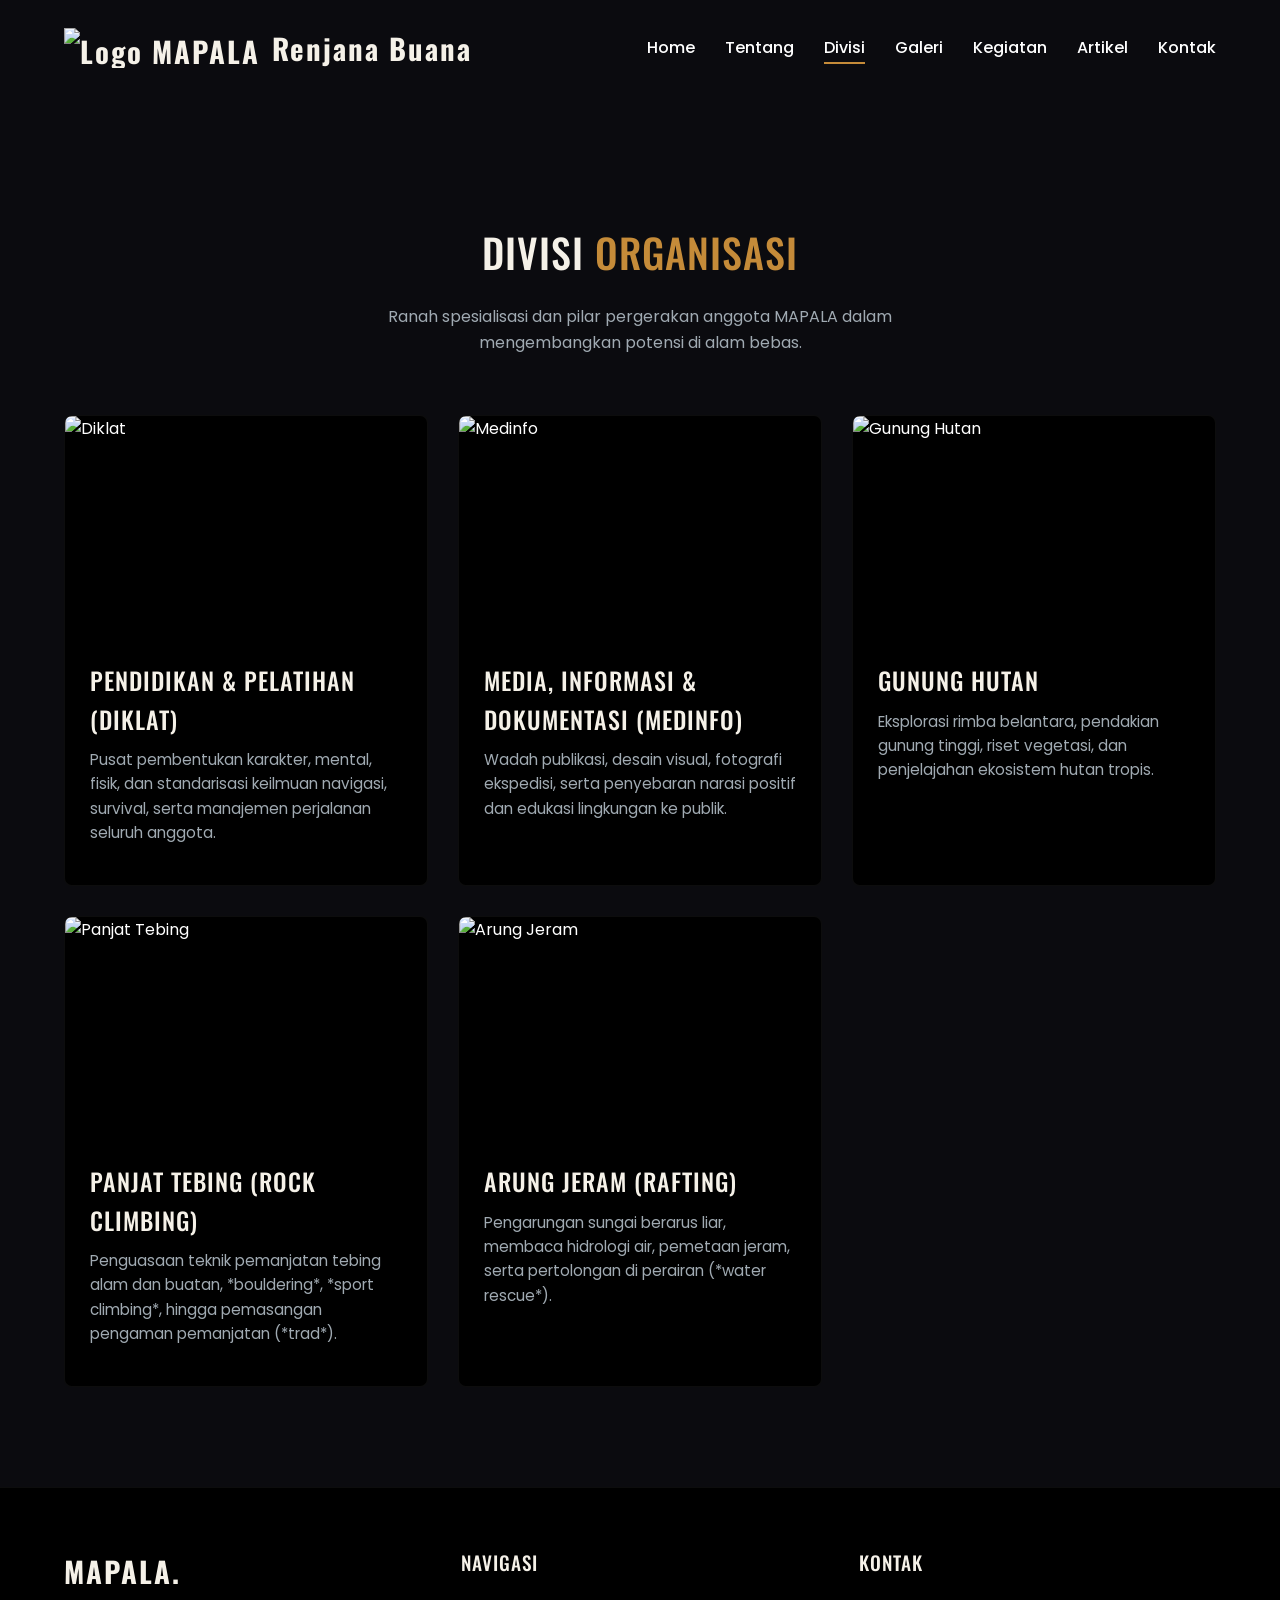
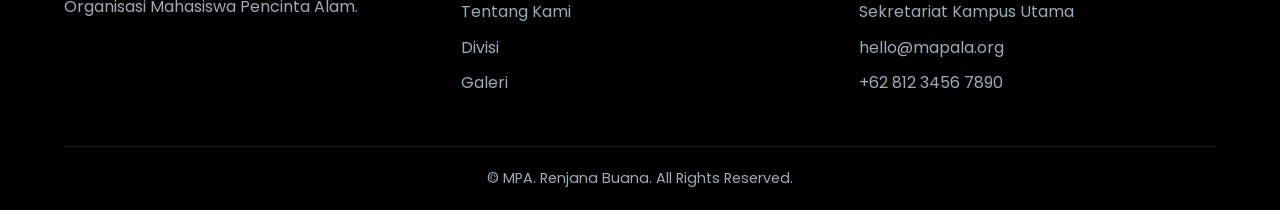
==== divisi.html @ cfbc95f0 "Add files via upload" ====
<!DOCTYPE html>
<html lang="id">
<head>
    <meta charset="UTF-8">
    <meta name="viewport" content="width=device-width, initial-scale=1.0">
    <title>Divisi Utama | MAPALA</title>
    <link href="https://fonts.googleapis.com/css2?family=Oswald:wght@400;500;700&family=Poppins:wght@300;400;500;600&display=swap" rel="stylesheet">
    <link rel="stylesheet" href="style.css">
</head>
<body>

     <!-- Navbar -->
     <nav class="navbar">
        <a href="index.html" class="logo">
            <img src="./assets/logo/Logo RB.png" alt="Logo MAPALA" class="logo-img">
            <span>Renjana Buana</span>
        </a>
        <ul class="nav-links">
            <li><a href="index.html">Home</a></li>
            <li><a href="tentang.html">Tentang</a></li>
            <li><a href="divisi.html">Divisi</a></li>
            <li><a href="galeri.html">Galeri</a></li>
            <li><a href="kegiatan.html">Kegiatan</a></li>
            <li><a href="artikel.html">Artikel</a></li>
            <li><a href="kontak.html">Kontak</a></li>
        </ul>
        <div class="hamburger">
            <span></span><span></span><span></span>
        </div>
    </nav>

    <div style="padding-top: 120px;"></div>

    <section class="section">
        <div class="container">
            <h1 class="section-title animate-on-scroll">Divisi <span class="text-gold">Organisasi</span></h1>
            <p class="section-subtitle animate-on-scroll">Ranah spesialisasi dan pilar pergerakan anggota MAPALA dalam mengembangkan potensi di alam bebas.</p>
    
            <div class="grid-3">
    
                <!-- 1. Diklat -->
                <div class="card animate-on-scroll stagger-1">
                    <div class="card-img-wrapper">
                        <img src="https://images.unsplash.com/photo-1478131143081-80f7f84ca84d?auto=format&fit=crop&w=600&q=80" alt="Diklat" class="card-img">
                    </div>
                    <div class="card-body">
                        <h3 class="card-title text-gold">Pendidikan & Pelatihan (Diklat)</h3>
                        <p class="card-text">Pusat pembentukan karakter, mental, fisik, dan standarisasi keilmuan navigasi, survival, serta manajemen perjalanan seluruh anggota.</p>
                    </div>
                </div>
    
                <!-- 2. Medinfo -->
                <div class="card animate-on-scroll stagger-2">
                    <div class="card-img-wrapper">
                        <img src="https://images.unsplash.com/photo-1517841905240-472988babdf9?auto=format&fit=crop&w=600&q=80" alt="Medinfo" class="card-img">
                    </div>
                    <div class="card-body">
                        <h3 class="card-title text-gold">Media, Informasi & Dokumentasi (Medinfo)</h3>
                        <p class="card-text">Wadah publikasi, desain visual, fotografi ekspedisi, serta penyebaran narasi positif dan edukasi lingkungan ke publik.</p>
                    </div>
                </div>
    
                <!-- 3. Gunung Hutan -->
                <div class="card animate-on-scroll stagger-3">
                    <div class="card-img-wrapper">
                        <img src="https://images.unsplash.com/photo-1522163182402-834f871fd851?auto=format&fit=crop&w=600&q=80" alt="Gunung Hutan" class="card-img">
                    </div>
                    <div class="card-body">
                        <h3 class="card-title text-gold">Gunung Hutan</h3>
                        <p class="card-text">Eksplorasi rimba belantara, pendakian gunung tinggi, riset vegetasi, dan penjelajahan ekosistem hutan tropis.</p>
                    </div>
                </div>
    
                <!-- 4. Panjat Tebing -->
                <div class="card animate-on-scroll stagger-1">
                    <div class="card-img-wrapper">
                        <img src="https://images.unsplash.com/photo-1518002054494-3a6f94352e9d?auto=format&fit=crop&w=600&q=80" alt="Panjat Tebing" class="card-img">
                    </div>
                    <div class="card-body">
                        <h3 class="card-title text-gold">Panjat Tebing (Rock Climbing)</h3>
                        <p class="card-text">Penguasaan teknik pemanjatan tebing alam dan buatan, *bouldering*, *sport climbing*, hingga pemasangan pengaman pemanjatan (*trad*).</p>
                    </div>
                </div>
    
                <!-- 5. Arung Jeram -->
                <div class="card animate-on-scroll stagger-2">
                    <div class="card-img-wrapper">
                        <img src="https://images.unsplash.com/photo-1530866495561-507c9faab2ed?auto=format&fit=crop&w=600&q=80" alt="Arung Jeram" class="card-img">
                    </div>
                    <div class="card-body">
                        <h3 class="card-title text-gold">Arung Jeram (Rafting)</h3>
                        <p class="card-text">Pengarungan sungai berarus liar, membaca hidrologi air, pemetaan jeram, serta pertolongan di perairan (*water rescue*).</p>
                    </div>
                </div>
    
            </div>
        </div>
    </section>

     <!-- Footer -->
     <footer class="footer">
        <div class="container">
            <div class="footer-grid">
                <div class="footer-col">
                    <h2 class="logo">MAPALA.</h2>
                    <p>Organisasi Mahasiswa Pencinta Alam.</p>
                </div>
                <div class="footer-col">
                    <h4>Navigasi</h4>
                    <a href="tentang.html">Tentang Kami</a>
                    <a href="divisi.html">Divisi</a>
                    <a href="galeri.html">Galeri</a>
                </div>
                <div class="footer-col">
                    <h4>Kontak</h4>
                    <p>Sekretariat Kampus Utama</p>
                    <p>hello@mapala.org</p>
                    <p>+62 812 3456 7890</p>
                </div>
            </div>
            <div class="footer-bottom">
                <p>&copy; MPA. Renjana Buana. All Rights Reserved.</p>
            </div>
        </div>
    </footer>
    
    <script src="script.js"></script>
</body>
</html>
---- style.css ----
/* ================= VARIABLES ================= */
:root {
    --bg-primary: #0b0b0f;
    --bg-secondary: #000000;
    --forest-green: #FF9B00;
    --olive: #697565;
    --cream: #F5F1E8;
    --accent-gold: #C58B39;
    --text-white: #ffffff;
    --text-muted: #a0aab2;
    
    --font-heading: 'Oswald', sans-serif;
    --font-body: 'Poppins', sans-serif;
    
    --transition: 0.4s cubic-bezier(0.25, 0.8, 0.25, 1);
}

/* ================= RESET & BASE ================= */
* {
    margin: 0;
    padding: 0;
    box-sizing: border-box;
}

body {
    background-color: var(--bg-primary);
    color: var(--text-white);
    font-family: var(--font-body);
    line-height: 1.6;
    overflow-x: hidden;
    /* Page Transition Base */
    opacity: 0;
    transition: opacity 0.5s ease-in-out;
}

body.loaded {
    opacity: 1;
}

body.fade-out {
    opacity: 0;
}

h1, h2, h3, h4, h5, h6 {
    font-family: var(--font-heading);
    letter-spacing: 1px;
    text-transform: uppercase;
    font-weight: 500;
}

a {
    text-decoration: none;
    color: inherit;
    transition: var(--transition);
}

ul {
    list-style: none;
}

img {
    max-width: 100%;
    display: block;
}

.container {
    width: 90%;
    max-width: 1200px;
    margin: 0 auto;
}

.section {
    padding: 100px 0;
}

.section-title {
    font-size: 2.5rem;
    color: var(--cream);
    margin-bottom: 20px;
    text-align: center;
}

.section-subtitle {
    text-align: center;
    color: var(--text-muted);
    max-width: 600px;
    margin: 0 auto 60px auto;
}

/* ================= TYPOGRAPHY ================= */
.text-gold { color: var(--accent-gold); }
.text-cream { color: var(--cream); }

/* ================= BUTTONS ================= */
.btn {
    display: inline-block;
    padding: 12px 30px;
    font-family: var(--font-heading);
    font-size: 1.1rem;
    border-radius: 4px;
    cursor: pointer;
    border: 2px solid transparent;
    transition: var(--transition);
}

.btn-primary {
    background-color: var(--accent-gold);
    color: var(--bg-primary);
}

.btn-primary:hover {
    background-color: transparent;
    border-color: var(--accent-gold);
    color: var(--accent-gold);
    transform: scale(1.05);
}

.btn-outline {
    border-color: var(--cream);
    color: var(--cream);
}

.btn-outline:hover {
    background-color: var(--cream);
    color: var(--bg-primary);
    transform: scale(1.05);
}

/* ================= NAVBAR ================= */
.navbar {
    position: fixed;
    top: 0;
    left: 0;
    width: 100%;
    padding: 25px 5%;
    display: flex;
    justify-content: space-between;
    align-items: center;
    z-index: 1000;
    transition: var(--transition);
    background: transparent;
}

.navbar.scrolled {
    background: rgb(255, 115, 0);
    backdrop-filter: blur(10px);
    padding: 15px 5%;
    box-shadow: 0 4px 20px rgba(0, 0, 0, 0.5);
}

/* Update class .logo agar gambar & teks sejajar secara vertikal */
.logo {
    display: flex;
    align-items: center;
    gap: 12px; /* Jarak antara logo gambar dan teks */
    font-family: var(--font-heading);
    font-size: 1.8rem;
    font-weight: 700;
    color: var(--cream);
    letter-spacing: 2px;
}

/* Styling khusus untuk ukuran logo gambar */
.logo-img {
    height: 40px; /* Sesuaikan ukurannya di sini jika kurang besar/kecil */
    width: auto;
    object-fit: contain;
    transition: var(--transition);
}

/* Efek hover opsional pada logo */
.logo:hover .logo-img {
    transform: scale(1.05);
}

.nav-links {
    display: flex;
    gap: 30px;
}

.nav-links a {
    font-size: 1rem;
    font-weight: 500;
    color: var(--text-white);
    position: relative;
    padding-bottom: 5px;
}

.nav-links a::after {
    content: '';
    position: absolute;
    bottom: 0;
    left: 0;
    width: 0%;
    height: 2px;
    background-color: var(--accent-gold);
    transition: var(--transition);
}

.nav-links a:hover::after,
.nav-links a.active::after {
    width: 100%;
}

.hamburger {
    display: none;
    cursor: pointer;
    flex-direction: column;
    gap: 5px;
}

.hamburger span {
    width: 25px;
    height: 2px;
    background-color: var(--text-white);
    transition: var(--transition);
}

/* ================= HERO SECTION ================= */
.hero {
    height: 100vh;
    display: flex;
    align-items: center;
    justify-content: center;
    position: relative;
    overflow: hidden;
}

.hero-bg {
    position: absolute;
    top: 0;
    left: 0;
    width: 100%;
    height: 100%;
    object-fit: cover;
    z-index: -2;
    animation: zoomHero 20s infinite alternate linear;
}

.hero-overlay {
    position: absolute;
    top: 0;
    left: 0;
    width: 100%;
    height: 100%;
    background: linear-gradient(to bottom, rgba(11,15,12,0.4), var(--bg-primary));
    z-index: -1;
}

.hero-content {
    text-align: center;
    max-width: 800px;
    padding: 0 20px;
}

.hero-content h1 {
    font-size: 4.5rem;
    color: var(--cream);
    margin-bottom: 20px;
    line-height: 1.1;
    opacity: 0;
    transform: translateY(30px);
    animation: fadeUp 1s 0.5s forwards;
}

.hero-content p {
    font-size: 1.2rem;
    color: var(--text-muted);
    margin-bottom: 40px;
    opacity: 0;
    transform: translateY(30px);
    animation: fadeUp 1s 0.7s forwards;
}

.hero-buttons {
    display: flex;
    gap: 20px;
    justify-content: center;
    opacity: 0;
    animation: fadeIn 1s 1s forwards;
}

/* ================= CARDS & GRIDS ================= */
.grid-3 {
    display: grid;
    grid-template-columns: repeat(auto-fit, minmax(300px, 1fr));
    gap: 30px;
}

.card {
    background: var(--bg-secondary);
    border-radius: 8px;
    overflow: hidden;
    transition: var(--transition);
    border: 1px solid rgba(255,255,255,0.05);
}

.card:hover {
    transform: translateY(-10px);
    box-shadow: 0 15px 30px rgba(0,0,0,0.6);
    border-color: var(--forest-green);
}

.card-img-wrapper {
    overflow: hidden;
    height: 220px;
}

.card-img {
    width: 100%;
    height: 100%;
    object-fit: cover;
    transition: transform 0.5s ease;
}

.card:hover .card-img {
    transform: scale(1.1);
}

.card-body {
    padding: 25px;
}

.card-title {
    font-size: 1.5rem;
    color: var(--cream);
    margin-bottom: 10px;
}

.card-text {
    color: var(--text-muted);
    font-size: 0.95rem;
    margin-bottom: 15px;
}

.card-meta {
    font-size: 0.85rem;
    color: var(--accent-gold);
    display: flex;
    justify-content: space-between;
}

/* ================= HORIZONTAL CARD (ARTICLE) ================= */
.card-horizontal {
    display: flex;
    background: var(--bg-secondary);
    border-radius: 8px;
    overflow: hidden;
    margin-bottom: 30px;
    transition: var(--transition);
}

.card-horizontal:hover {
    transform: translateX(10px);
    box-shadow: 0 10px 20px rgba(0,0,0,0.5);
}

.card-h-img {
    flex: 0 0 35%;
    object-fit: cover;
}

.card-h-body {
    padding: 30px;
    display: flex;
    flex-direction: column;
    justify-content: center;
}

/* ================= GALLERY ================= */
.gallery-grid {
    display: grid;
    grid-template-columns: repeat(auto-fill, minmax(250px, 1fr));
    gap: 15px;
}

.gallery-item {
    position: relative;
    border-radius: 8px;
    overflow: hidden;
    cursor: pointer;
    aspect-ratio: 1 / 1;
}

.gallery-item img {
    width: 100%;
    height: 100%;
    object-fit: cover;
    transition: var(--transition);
}

.gallery-overlay {
    position: absolute;
    inset: 0;
    background: rgba(11, 15, 12, 0.8);
    display: flex;
    align-items: center;
    justify-content: center;
    opacity: 0;
    transition: var(--transition);
}

.gallery-overlay h3 {
    color: var(--cream);
    transform: translateY(20px);
    transition: var(--transition);
}

.gallery-item:hover img { transform: scale(1.1); }
.gallery-item:hover .gallery-overlay { opacity: 1; }
.gallery-item:hover .gallery-overlay h3 { transform: translateY(0); }

/* Gallery Popup */
.popup {
    position: fixed;
    top: 0; left: 0; width: 100%; height: 100%;
    background: rgba(0,0,0,0.9);
    display: flex;
    align-items: center;
    justify-content: center;
    z-index: 2000;
    opacity: 0;
    visibility: hidden;
    transition: var(--transition);
}

.popup.active {
    opacity: 1;
    visibility: visible;
}

.popup img {
    max-width: 90%;
    max-height: 80%;
    border-radius: 4px;
    box-shadow: 0 5px 30px rgba(0,0,0,0.5);
}

.popup-close {
    position: absolute;
    top: 30px;
    right: 40px;
    font-size: 2rem;
    color: white;
    cursor: pointer;
}

/* ================= FOOTER ================= */
.footer {
    background: var(--bg-secondary);
    padding: 60px 0 20px 0;
    border-top: 1px solid rgba(255,255,255,0.05);
}

.footer-grid {
    display: grid;
    grid-template-columns: repeat(auto-fit, minmax(200px, 1fr));
    gap: 40px;
    margin-bottom: 40px;
}

.footer-col h4 {
    color: var(--cream);
    margin-bottom: 20px;
    font-size: 1.2rem;
}

.footer-col p, .footer-col a {
    color: var(--text-muted);
    margin-bottom: 10px;
    display: block;
}

.footer-col a:hover {
    color: var(--accent-gold);
}

.footer-bottom {
    text-align: center;
    padding-top: 20px;
    border-top: 1px solid rgba(255,255,255,0.1);
    color: var(--text-muted);
    font-size: 0.9rem;
}

/* ================= ANIMATIONS (Scroll Observer) ================= */
.animate-on-scroll {
    opacity: 0;
    transform: translateY(40px);
    transition: opacity 0.8s ease, transform 0.8s ease;
}

.animate-show {
    opacity: 1;
    transform: translateY(0);
}

.stagger-1 { transition-delay: 0.1s; }
.stagger-2 { transition-delay: 0.2s; }
.stagger-3 { transition-delay: 0.3s; }

@keyframes zoomHero {
    from { transform: scale(1); }
    to { transform: scale(1.15); }
}

@keyframes fadeUp {
    to { opacity: 1; transform: translateY(0); }
}

@keyframes fadeIn {
    to { opacity: 1; }
}

/* ================= MEDIA QUERIES ================= */
@media (max-width: 768px) {
    .nav-links {
        position: fixed;
        top: 0;
        right: -100%;
        width: 70%;
        height: 100vh;
        background: var(--bg-secondary);
        flex-direction: column;
        align-items: center;
        justify-content: center;
        transition: var(--transition);
        box-shadow: -5px 0 20px rgba(0,0,0,0.5);
    }
    
    .nav-links.active {
        right: 0;
    }
    
    .hamburger {
        display: flex;
        z-index: 1001;
    }
    
    .hamburger.active span:nth-child(1) { transform: rotate(45deg) translate(5px, 5px); }
    .hamburger.active span:nth-child(2) { opacity: 0; }
    .hamburger.active span:nth-child(3) { transform: rotate(-45deg) translate(5px, -5px); }

    .hero-content h1 { font-size: 3rem; }
    
    .card-horizontal {
        flex-direction: column;
    }
    .card-h-img {
        height: 200px;
    }
}

/* ================= MAPS INTEGRATION ================= */
.map-container {
    width: 100%;
    height: 280px;
    margin-top: 30px;
    border-radius: 8px;
    overflow: hidden; /* Biar sudut iframe ikut melengkung */
    border: 1px solid rgba(255, 255, 255, 0.1);
    box-shadow: 0 5px 15px rgba(0, 0, 0, 0.3);
}

.map-container iframe {
    width: 100%;
    height: 100%;
    border: 0;
    
    /* OPSIONAL: Trik filter biar peta terlihat agak gelap & matching sama dark theme */
    filter: grayscale(30%) invert(90%) hue-rotate(180deg);
}

/* ================= GRID PENGURUS NYAMPING ================= */
.officer-filter {
    display: flex;
    justify-content: center;
    flex-wrap: wrap;
    gap: 10px;
    margin-bottom: 40px;
}

.filter-btn {
    padding: 8px 18px;
    background: var(--bg-secondary);
    border: 1px solid rgba(255, 255, 255, 0.1);
    color: var(--text-muted);
    font-family: var(--font-body);
    font-size: 0.9rem;
    border-radius: 20px;
    cursor: pointer;
    transition: var(--transition);
}

.filter-btn:hover,
.filter-btn.active {
    background: var(--accent-gold);
    color: var(--bg-primary);
    border-color: var(--accent-gold);
}

/* Grid Berderet 4 Kolom Kesamping */
.officer-grid {
    display: grid;
    grid-template-columns: repeat(auto-fill, minmax(250px, 1fr));
    gap: 25px;
}

.officer-card {
    background: var(--bg-secondary);
    border-radius: 8px;
    overflow: hidden;
    border: 1px solid rgba(255, 255, 255, 0.08);
    transition: var(--transition);
}

.officer-card:hover {
    transform: translateY(-8px);
    border-color: var(--accent-gold);
    box-shadow: 0 12px 25px rgba(0, 0, 0, 0.6);
}

/* Tampilan Foto Setengah Badan (Half Body) */
.officer-img-box {
    position: relative;
    width: 100%;
    height: 320px; /* Tinggi disetting pas untuk potret setengah badan */
    overflow: hidden;
}

.officer-img-box img {
    width: 100%;
    height: 100%;
    object-fit: cover;
    object-position: top center; /* Memastikan fokus posisi dari kepala sampai pinggang */
    transition: transform 0.5s ease;
}

.officer-card:hover .officer-img-box img {
    transform: scale(1.06);
}

/* Badge Jabatan di Atas Foto */
.officer-badge {
    position: absolute;
    bottom: 12px;
    left: 12px;
    background: rgba(11, 15, 12, 0.85);
    backdrop-filter: blur(6px);
    color: var(--accent-gold);
    padding: 4px 12px;
    font-size: 0.75rem;
    font-family: var(--font-heading);
    letter-spacing: 1px;
    border-radius: 4px;
    border: 1px solid rgba(197, 139, 57, 0.3);
}

.officer-info {
    padding: 18px;
    text-align: center;
}

.officer-name {
    font-size: 1.15rem;
    color: var(--cream);
    margin-bottom: 4px;
}

.officer-npa {
    font-size: 0.8rem;
    color: var(--accent-gold);
    margin-bottom: 2px;
}

.officer-prodi {
    font-size: 0.85rem;
    color: var(--text-muted);
}

/* Animasi Buka Tutup Filter */
.officer-card.hide {
    display: none;
}

/* ================= GALLERY ALBUM CARD ================= */
.gallery-album-card {
    position: relative;
    border-radius: 8px;
    overflow: hidden;
    cursor: pointer;
    aspect-ratio: 4 / 3;
}

.gallery-album-card img {
    width: 100%;
    height: 100%;
    object-fit: cover;
    transition: var(--transition);
}

.album-badge {
    position: absolute;
    top: 12px;
    right: 12px;
    background: rgba(11, 15, 12, 0.85);
    backdrop-filter: blur(5px);
    color: var(--accent-gold);
    padding: 4px 10px;
    font-size: 0.8rem;
    font-family: var(--font-heading);
    border-radius: 4px;
    border: 1px solid rgba(197, 139, 57, 0.3);
    z-index: 2;
}

/* ================= GALLERY OVERLAY (CENTERED) ================= */
.gallery-overlay {
    position: absolute;
    inset: 0;
    background: rgba(11, 15, 12, 0.85);
    backdrop-filter: blur(3px);
    display: flex;
    align-items: center;
    justify-content: center;
    text-align: center;
    padding: 20px;
    opacity: 0;
    transition: var(--transition);
}

.gallery-overlay h3 {
    color: var(--cream);
    font-size: 1.5rem;
    font-family: var(--font-heading);
    letter-spacing: 1px;
    transform: translateY(15px);
    transition: var(--transition);
    margin: 0;
}

/* Efek Hover */
.gallery-album-card:hover .gallery-overlay {
    opacity: 1;
}

.gallery-album-card:hover .gallery-overlay h3 {
    transform: translateY(0);
}

/* ================= LIGHTBOX SLIDER STYLES ================= */
.lightbox-container {
    position: relative;
    max-width: 90%;
    max-height: 85vh;
    display: flex;
    flex-direction: column;
    align-items: center;
}

.lightbox-img-wrapper {
    position: relative;
    display: flex;
    align-items: center;
    justify-content: center;
}

.lightbox-img {
    max-width: 100%;
    max-height: 75vh;
    border-radius: 6px;
    box-shadow: 0 10px 40px rgba(0,0,0,0.8);
    object-fit: contain;
}

/* Navigasi Panah Slider (Kiri & Kanan) */
.lightbox-btn {
    position: absolute;
    top: 50%;
    transform: translateY(-50%);
    background: rgba(21, 26, 23, 0.7);
    color: var(--cream);
    border: 1px solid rgba(255,255,255,0.1);
    width: 48px;
    height: 48px;
    border-radius: 50%;
    display: flex;
    align-items: center;
    justify-content: center;
    font-size: 1.5rem;
    cursor: pointer;
    transition: var(--transition);
    user-select: none;
    z-index: 2005;
}

.lightbox-btn:hover {
    background: var(--accent-gold);
    color: var(--bg-primary);
}

.lightbox-prev { left: -60px; }
.lightbox-next { right: -60px; }

.lightbox-meta {
    margin-top: 15px;
    text-align: center;
}

.lightbox-title {
    font-size: 1.2rem;
    color: var(--cream);
    font-family: var(--font-heading);
}

.lightbox-counter {
    font-size: 0.85rem;
    color: var(--accent-gold);
    margin-top: 2px;
}

@media (max-width: 768px) {
    .lightbox-prev { left: 10px; }
    .lightbox-next { right: 10px; }
}
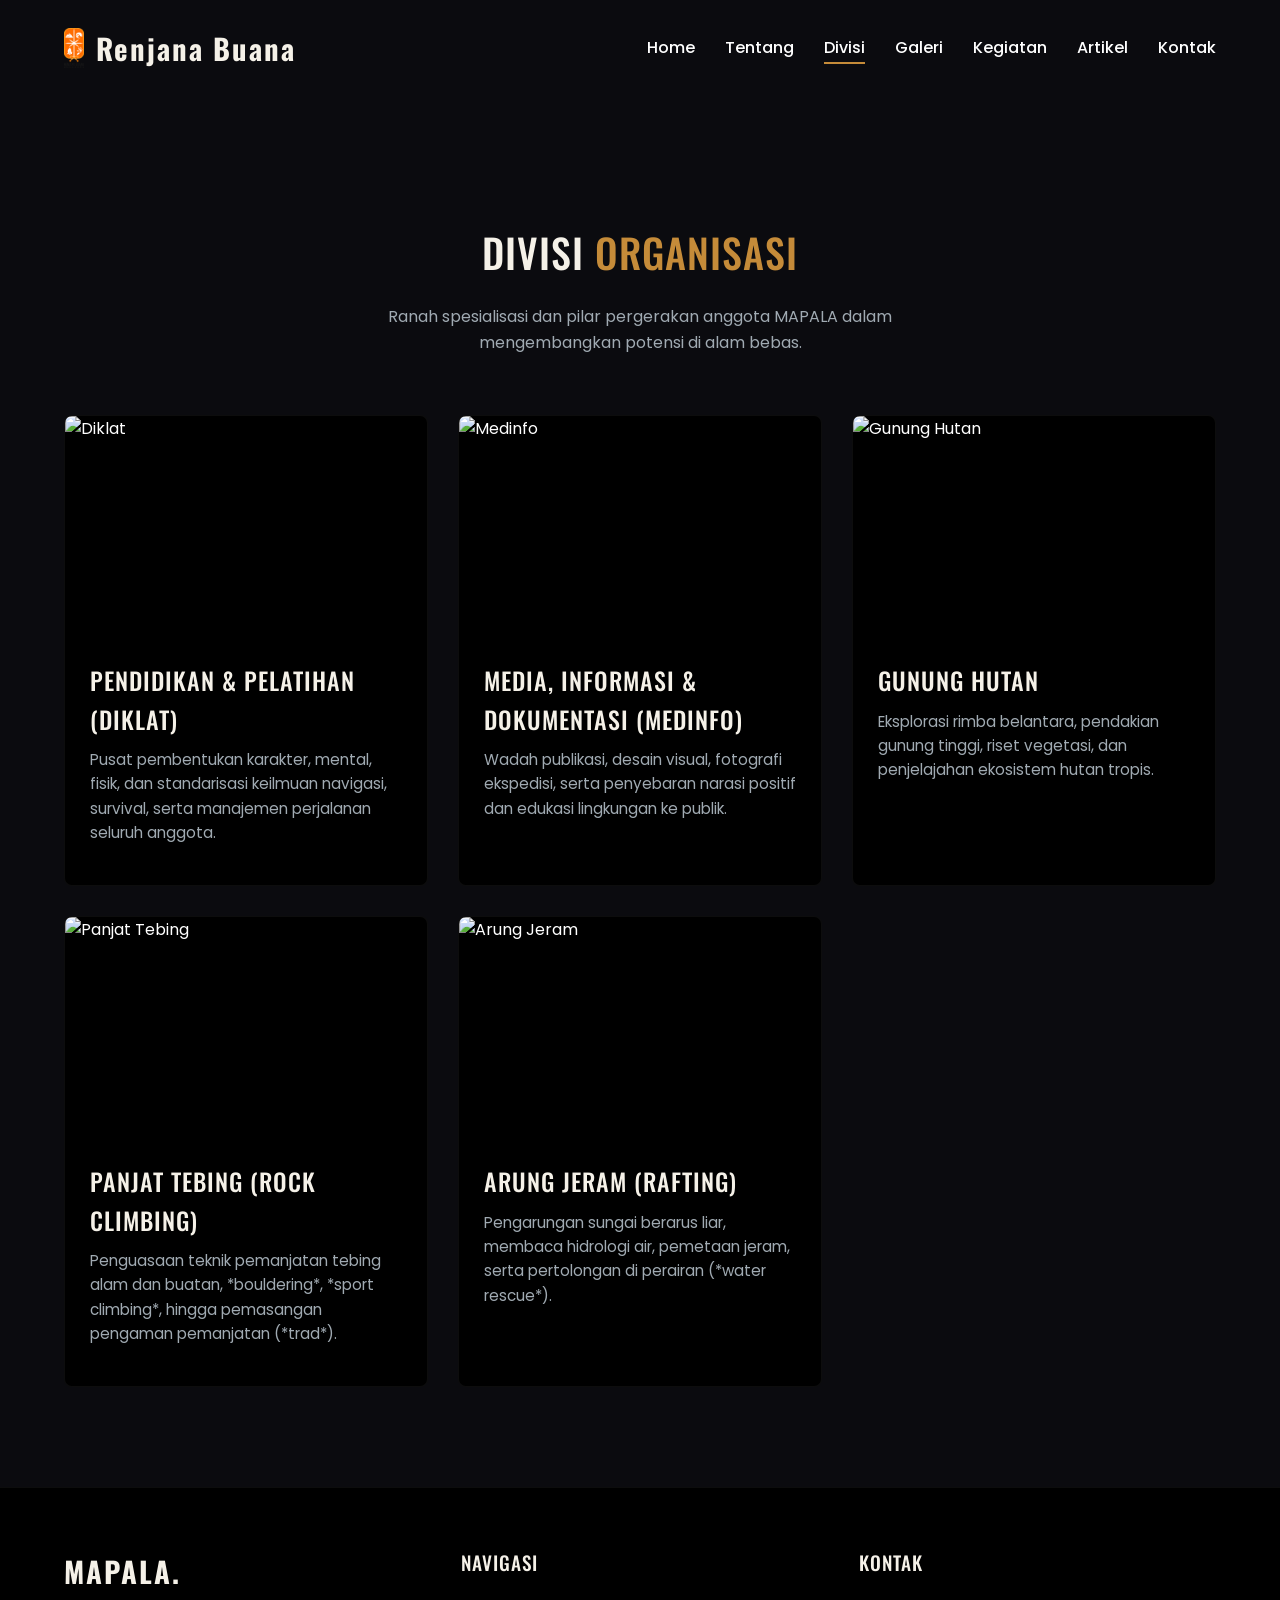
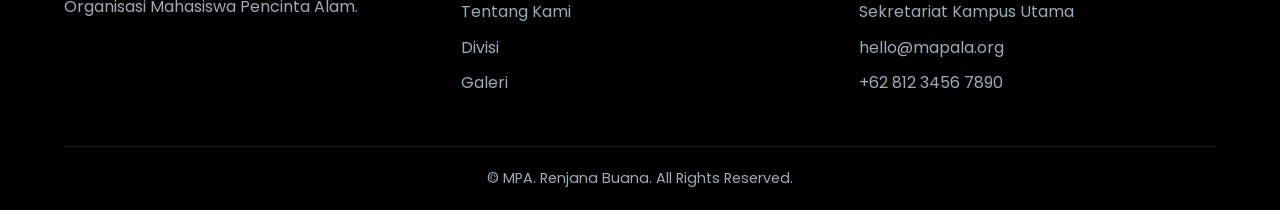
==== commit 044e1a71: "divisi.html" ====
--- a/divisi.html
+++ b/divisi.html
@@ -12,7 +12,7 @@
      <!-- Navbar -->
      <nav class="navbar">
         <a href="index.html" class="logo">
-            <img src="./assets/logo/Logo RB.png" alt="Logo MAPALA" class="logo-img">
+            <img src="assets/logo/Logo RB.png" alt="Logo MAPALA" class="logo-img">
             <span>Renjana Buana</span>
         </a>
         <ul class="nav-links">
@@ -126,4 +126,4 @@
     
     <script src="script.js"></script>
 </body>
-</html>+</html>
